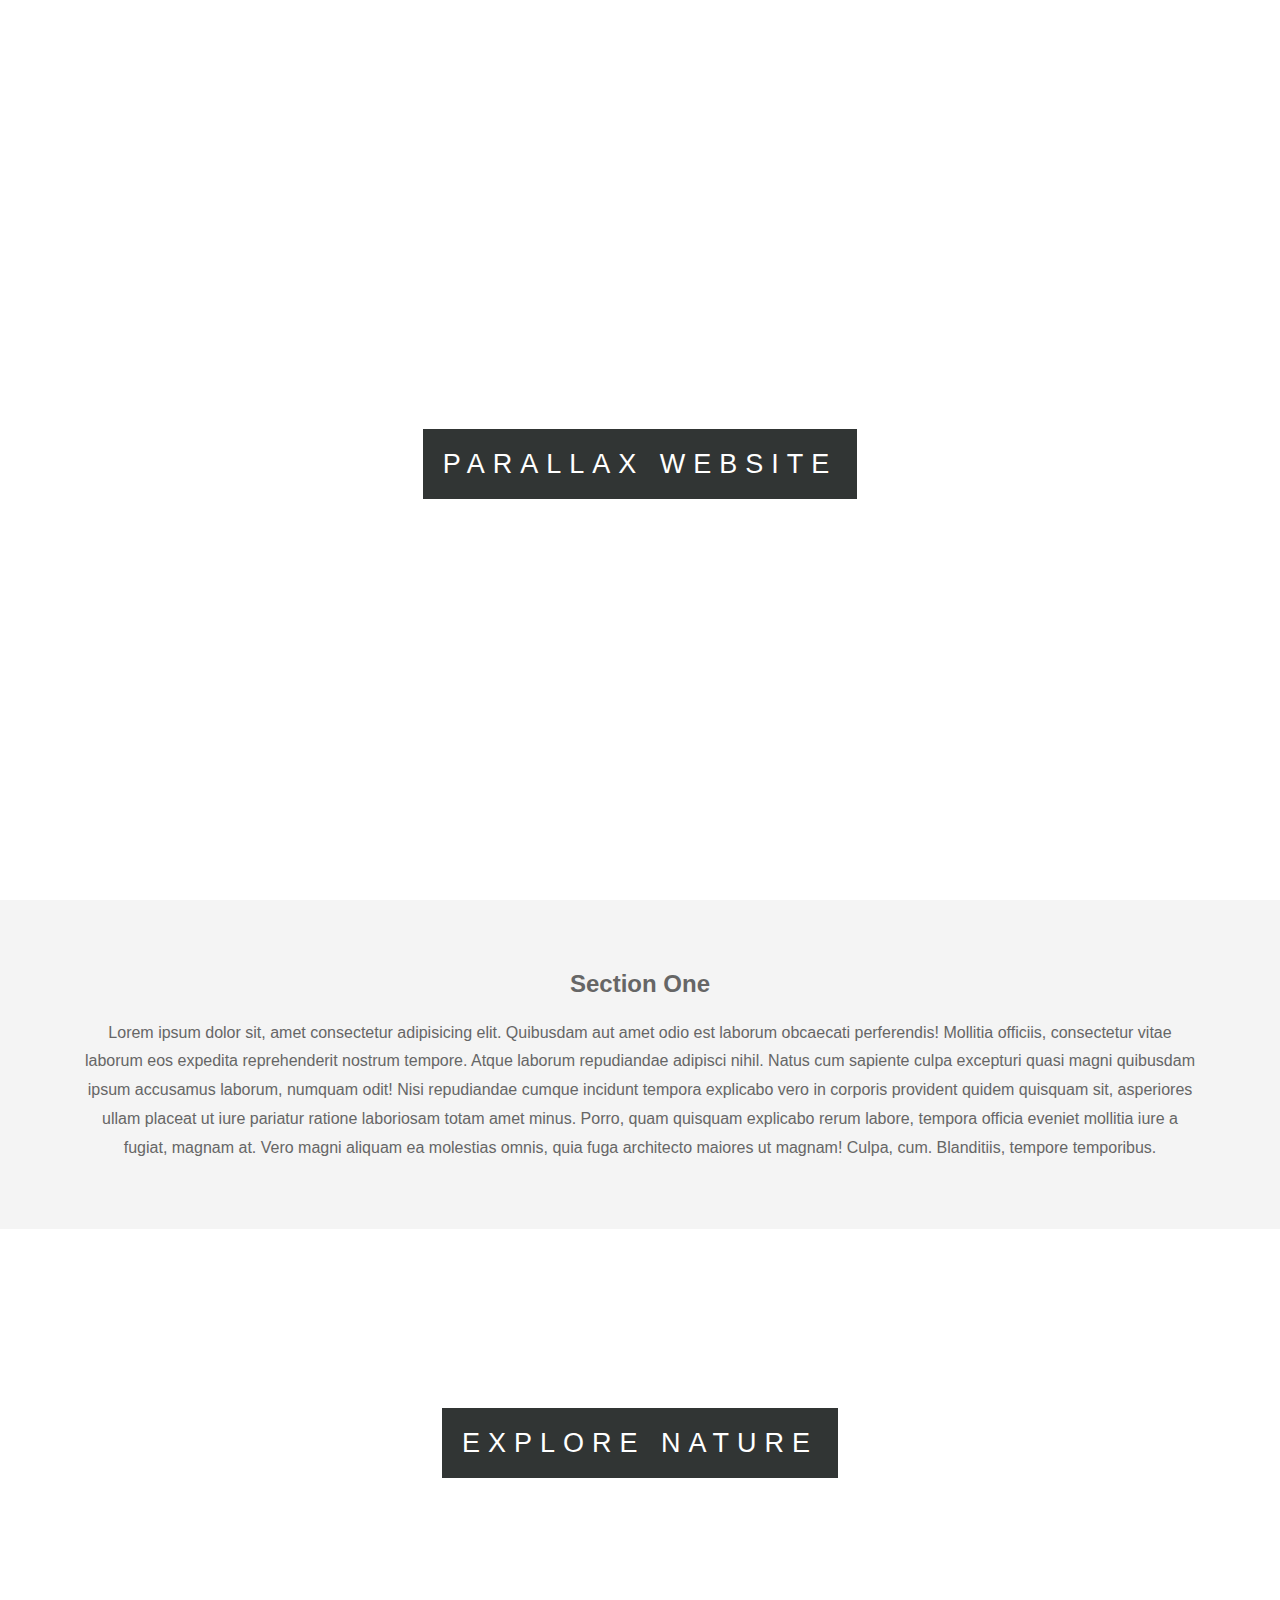
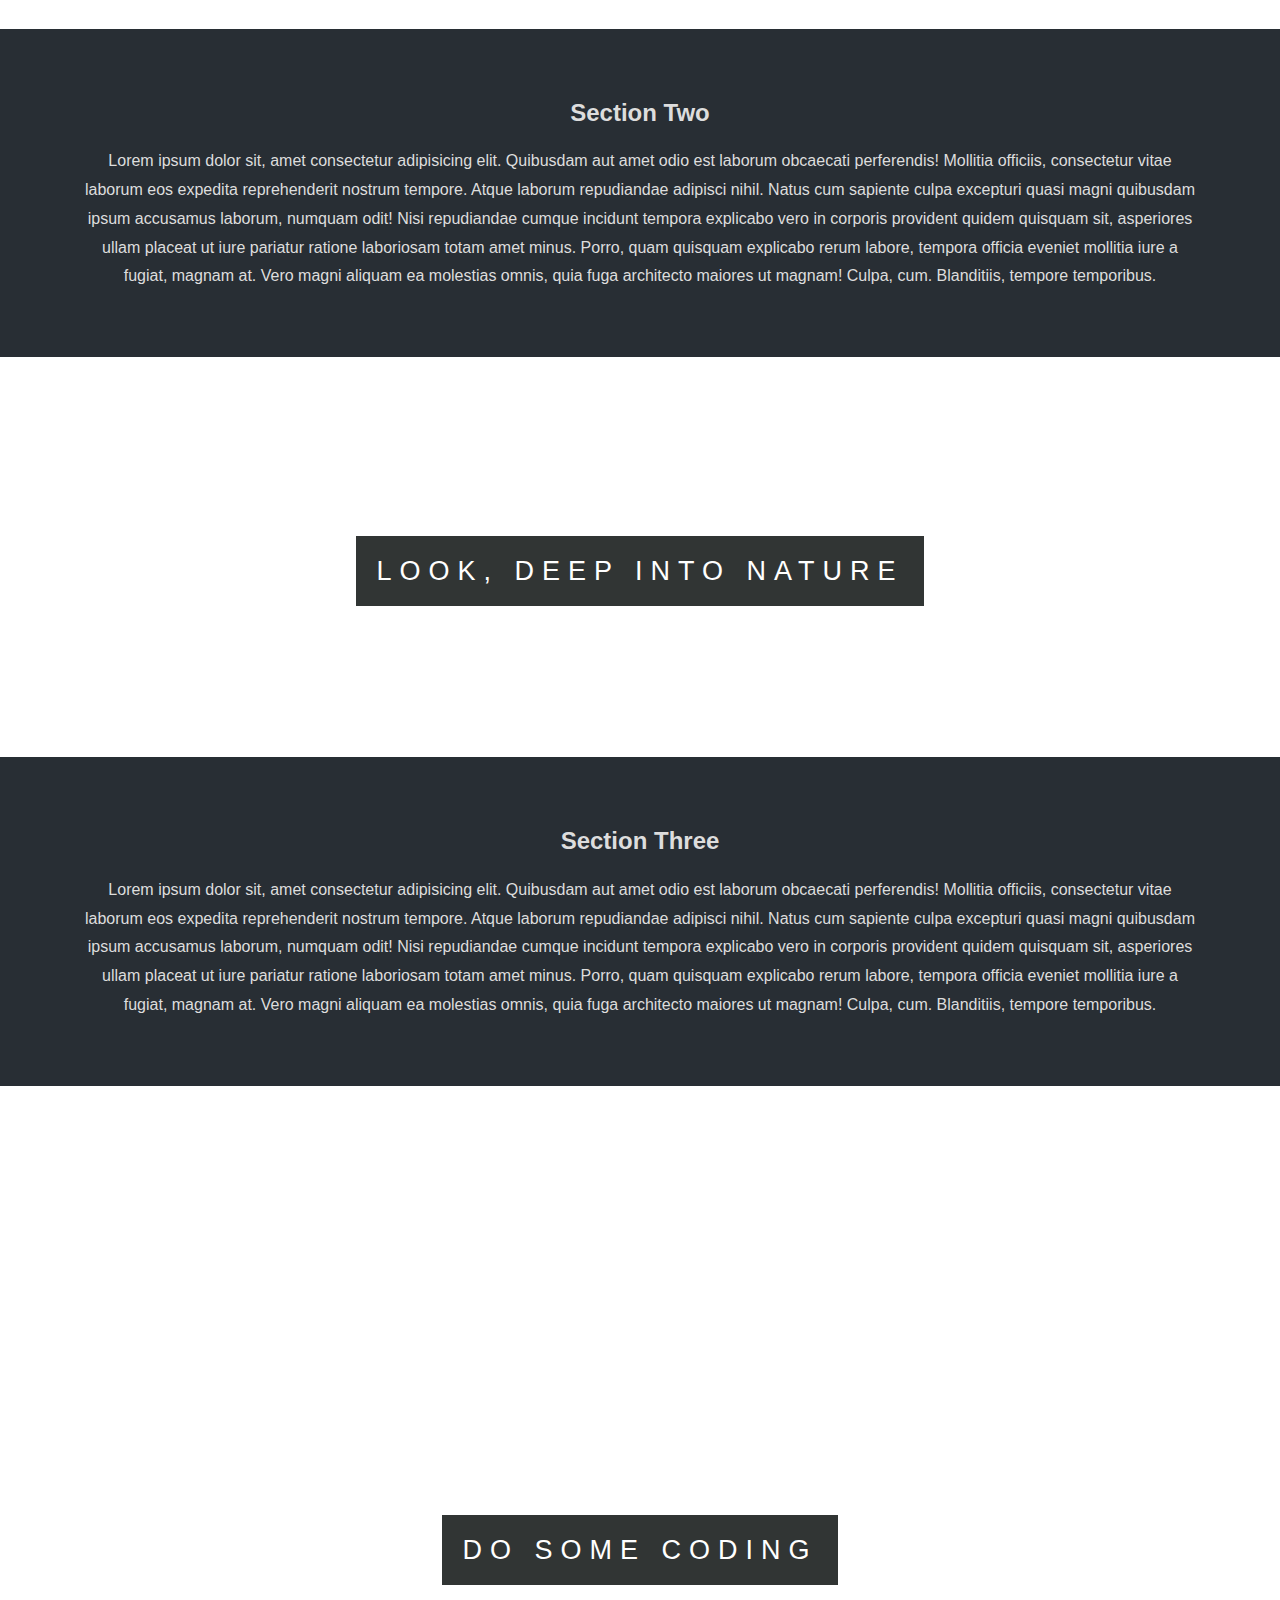
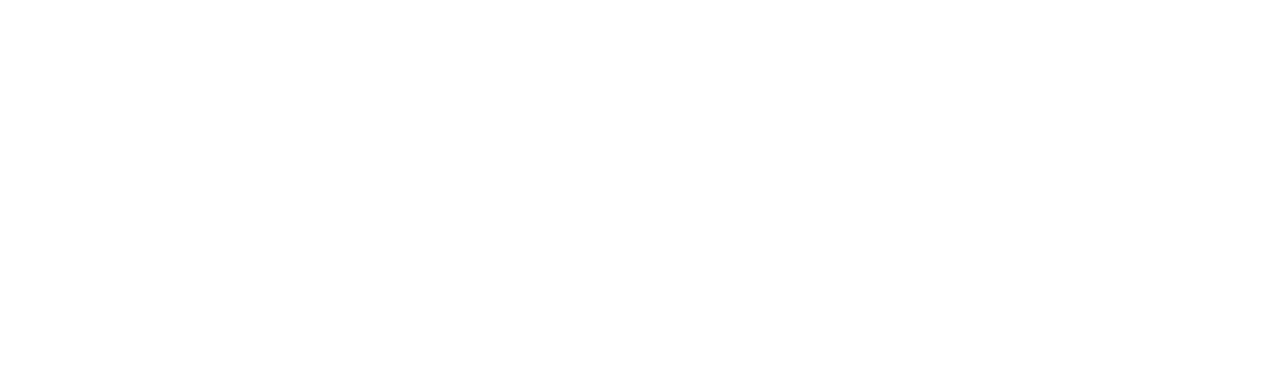
==== Project 3/index.html @ bd0bd9d5 "Initial commit" ====
<!DOCTYPE html>
<html lang="en">
  <head>
    <meta charset="UTF-8" />
    <meta http-equiv="X-UA-Compatible" content="IE=edge" />
    <meta name="viewport" content="width=device-width, initial-scale=1.0" />
    <title>Parallax Website</title>
    <link rel="stylesheet" href="style.css" />
  </head>
  <body>
    <section class="pimg1">
      <div class="ptext">
        <span class="textBg"> Parallax Website </span>
      </div>
    </section>
    <section class="section section-light">
      <h2>Section One</h2>
      <p>
        Lorem ipsum dolor sit, amet consectetur adipisicing elit. Quibusdam aut
        amet odio est laborum obcaecati perferendis! Mollitia officiis,
        consectetur vitae laborum eos expedita reprehenderit nostrum tempore.
        Atque laborum repudiandae adipisci nihil. Natus cum sapiente culpa
        excepturi quasi magni quibusdam ipsum accusamus laborum, numquam odit!
        Nisi repudiandae cumque incidunt tempora explicabo vero in corporis
        provident quidem quisquam sit, asperiores ullam placeat ut iure pariatur
        ratione laboriosam totam amet minus. Porro, quam quisquam explicabo
        rerum labore, tempora officia eveniet mollitia iure a fugiat, magnam at.
        Vero magni aliquam ea molestias omnis, quia fuga architecto maiores ut
        magnam! Culpa, cum. Blanditiis, tempore temporibus.
      </p>
    </section>
    <section class="pimg2">
      <div class="ptext">
        <span class="textBg"> Explore Nature</span>
      </div>
    </section>
    <section class="section section-dark">
      <h2>Section Two</h2>
      <p>
        Lorem ipsum dolor sit, amet consectetur adipisicing elit. Quibusdam aut
        amet odio est laborum obcaecati perferendis! Mollitia officiis,
        consectetur vitae laborum eos expedita reprehenderit nostrum tempore.
        Atque laborum repudiandae adipisci nihil. Natus cum sapiente culpa
        excepturi quasi magni quibusdam ipsum accusamus laborum, numquam odit!
        Nisi repudiandae cumque incidunt tempora explicabo vero in corporis
        provident quidem quisquam sit, asperiores ullam placeat ut iure pariatur
        ratione laboriosam totam amet minus. Porro, quam quisquam explicabo
        rerum labore, tempora officia eveniet mollitia iure a fugiat, magnam at.
        Vero magni aliquam ea molestias omnis, quia fuga architecto maiores ut
        magnam! Culpa, cum. Blanditiis, tempore temporibus.
      </p>
    </section>
    <section class="pimg3">
      <div class="ptext">
        <span class="textBg"> LOOK, DEEP INTO NATURE</span>
      </div>
    </section>
    <section class="section section-dark">
      <h2>Section Three</h2>
      <p>
        Lorem ipsum dolor sit, amet consectetur adipisicing elit. Quibusdam aut
        amet odio est laborum obcaecati perferendis! Mollitia officiis,
        consectetur vitae laborum eos expedita reprehenderit nostrum tempore.
        Atque laborum repudiandae adipisci nihil. Natus cum sapiente culpa
        excepturi quasi magni quibusdam ipsum accusamus laborum, numquam odit!
        Nisi repudiandae cumque incidunt tempora explicabo vero in corporis
        provident quidem quisquam sit, asperiores ullam placeat ut iure pariatur
        ratione laboriosam totam amet minus. Porro, quam quisquam explicabo
        rerum labore, tempora officia eveniet mollitia iure a fugiat, magnam at.
        Vero magni aliquam ea molestias omnis, quia fuga architecto maiores ut
        magnam! Culpa, cum. Blanditiis, tempore temporibus.
      </p>
    </section>
    <section class="pimg1">
      <div class="ptext">
        <span class="textBg"> Do Some Coding </span>
      </div>
    </section>
  </body>
</html>
---- Project 3/style.css ----
html,
body {
  height: 100%;
  margin: 0;
  font-size: 16px;
  font-family: "Lato", sans-serif;
  font-weight: 400;
  line-height: 1.8em;
  color: #666;
}
.pimg1 {
  background-image: url(images/image1.png);
  min-height: 100%;
}
.pimg2 {
  background-image: url(images/image2.png);
  min-height: 400px;
}
.pimg3 {
  background-image: url(images/image3.png);
  min-height: 400px;
}
.pimg1,
.pimg2,
.pimg3 {
  position: relative;
  background-position: center;
  background-size: cover;
  background-repeat: no-repeat;
  background-attachment: fixed;
}

.ptext {
  position: absolute;
  top: 50%;
  width: 100%;
  text-align: center;
  color: black;
  font-size: 27px;
  letter-spacing: 8px;
  text-transform: uppercase;
}
.textBg {
  background: #313534;
  color: #fff;
  padding: 20px;
}

.section {
  padding: 50px 80px;
  text-align: center;
}
.section-light {
  background-color: #f4f4f4;
  color: #666;
}
.section-dark {
  background-color: #282e34;
  color: #ddd;
}
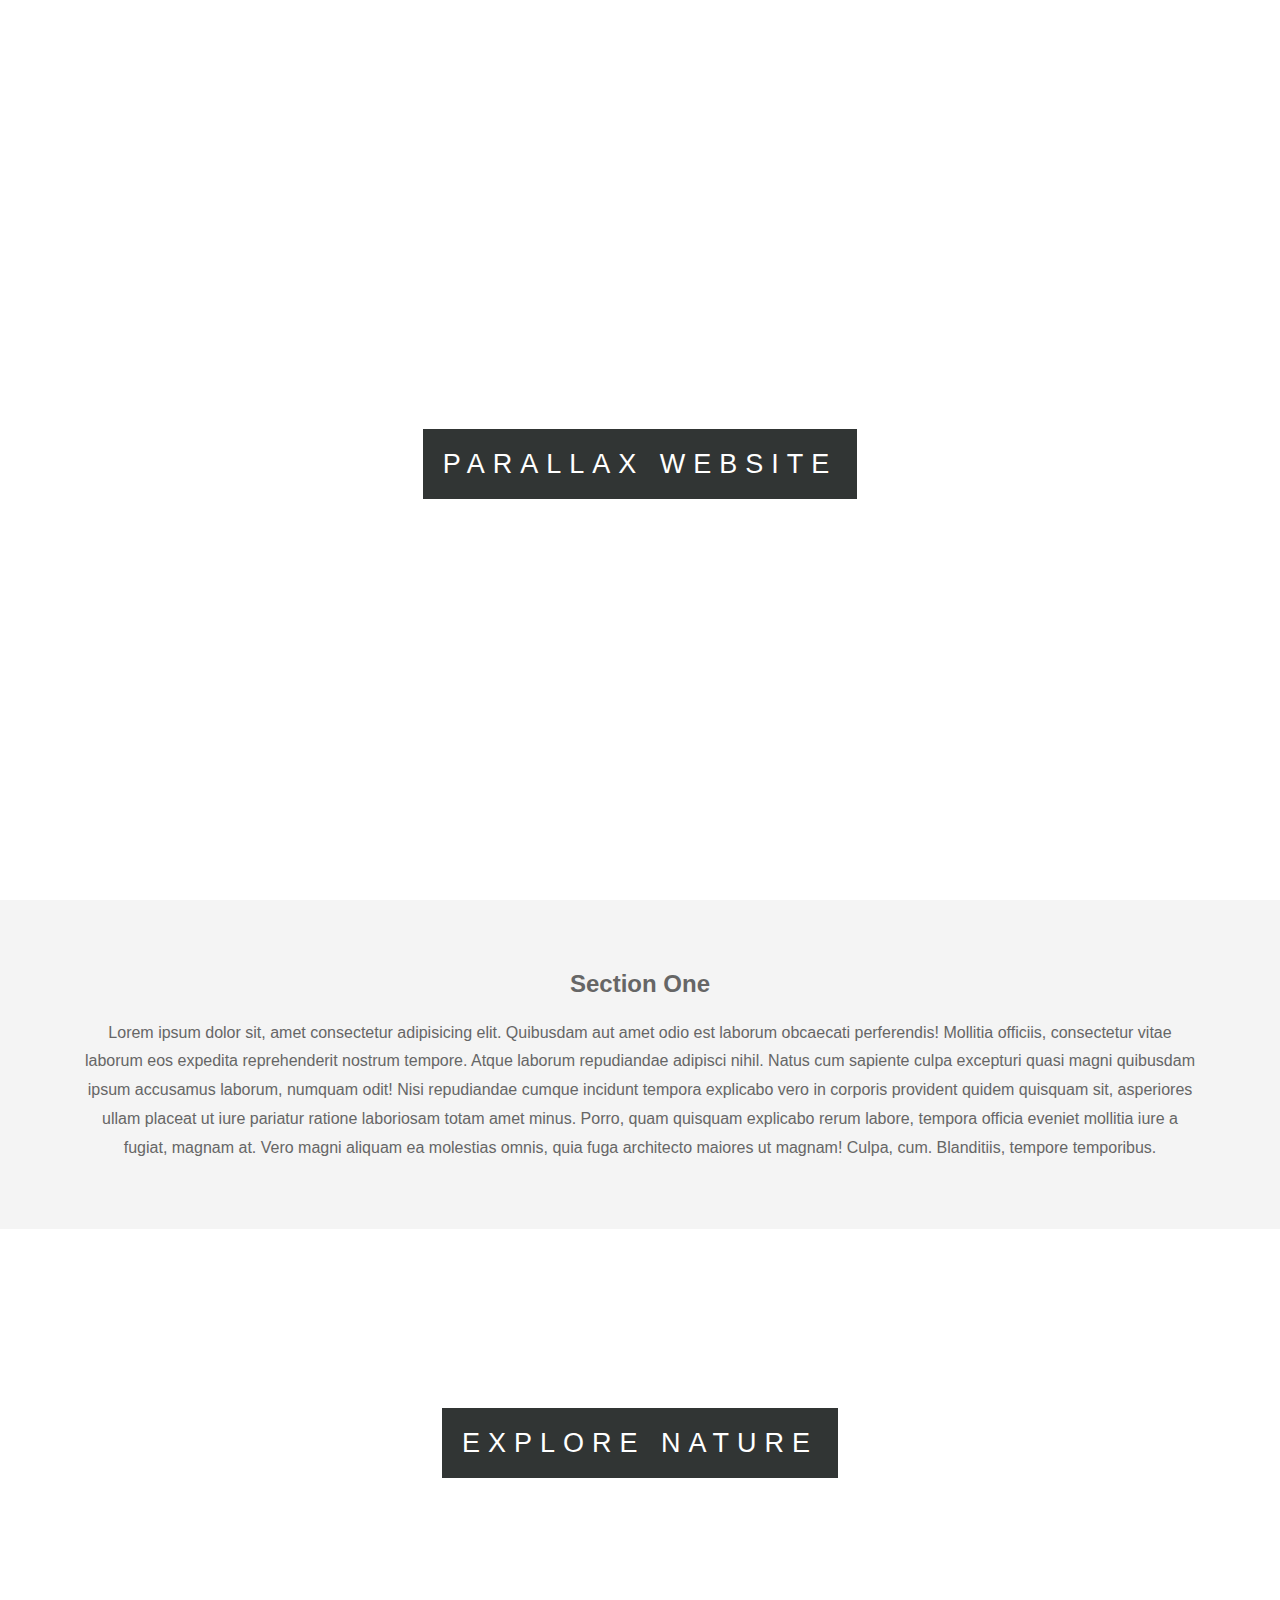
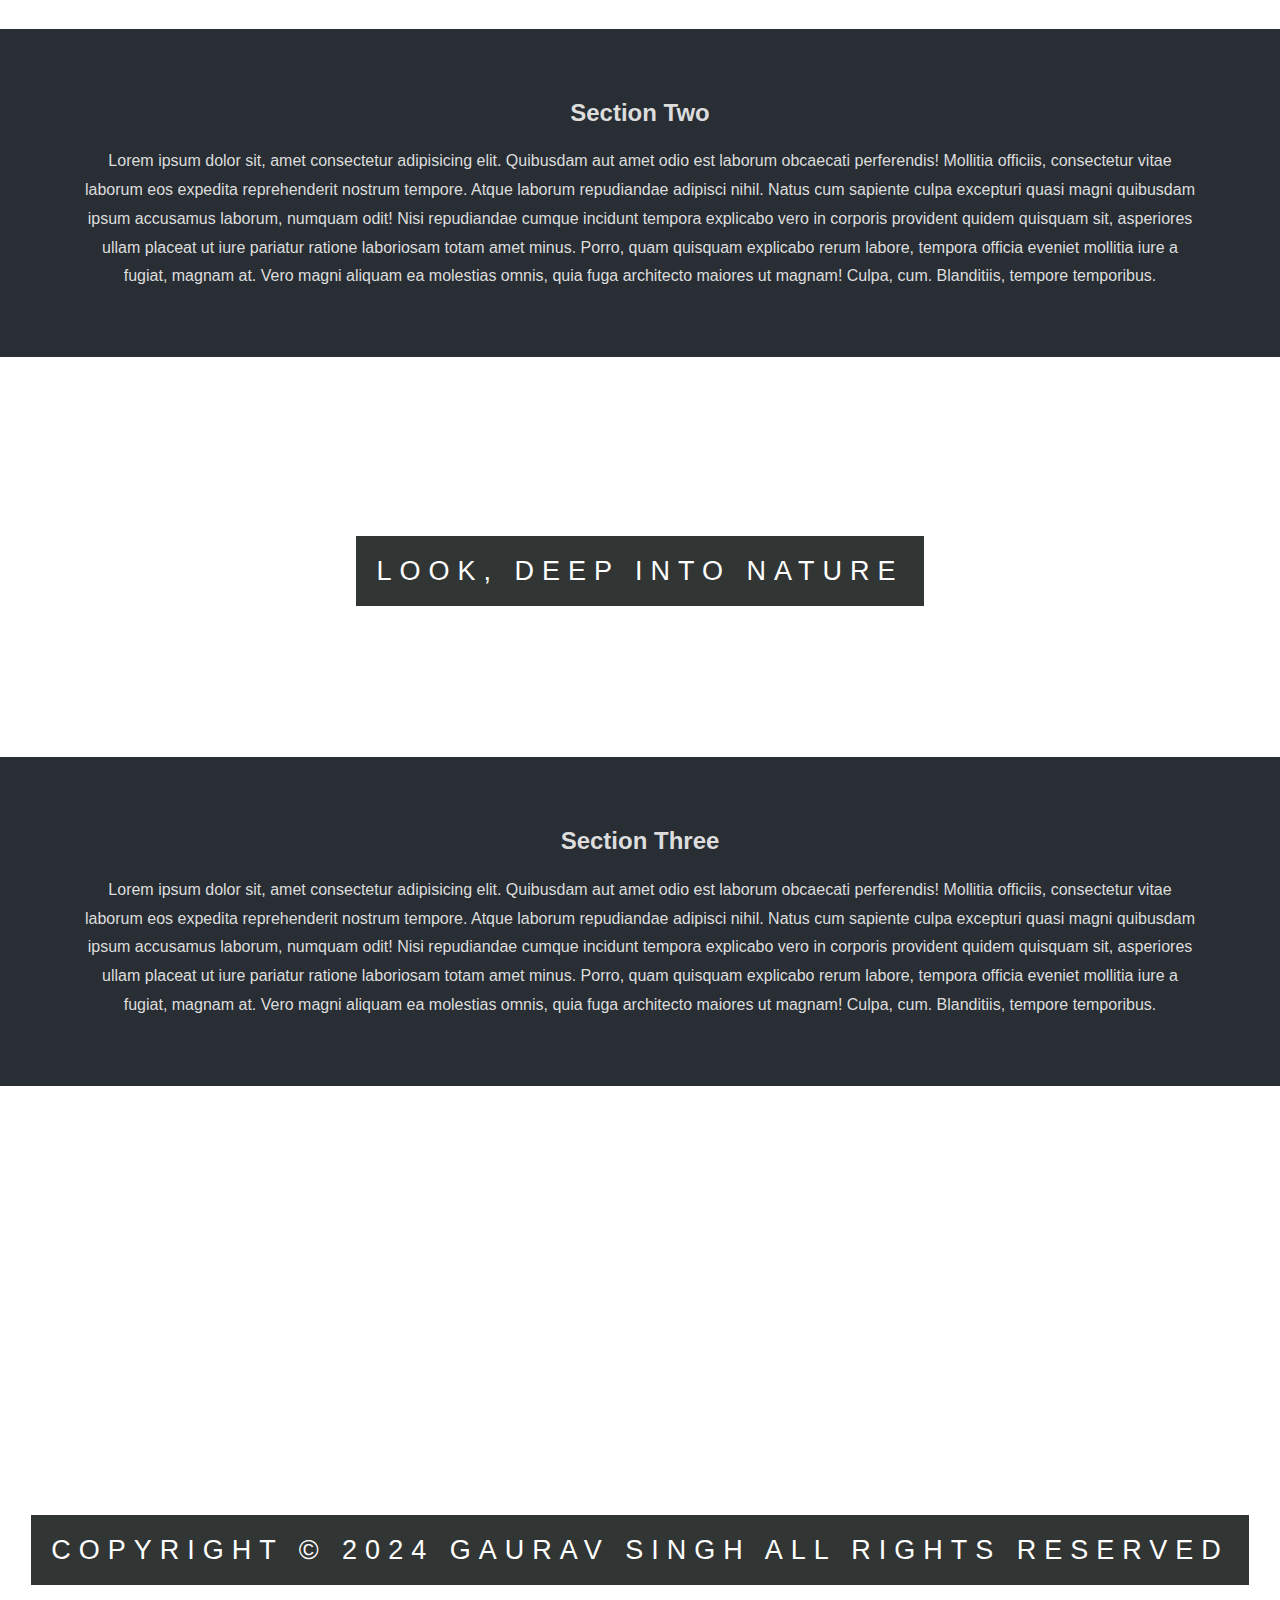
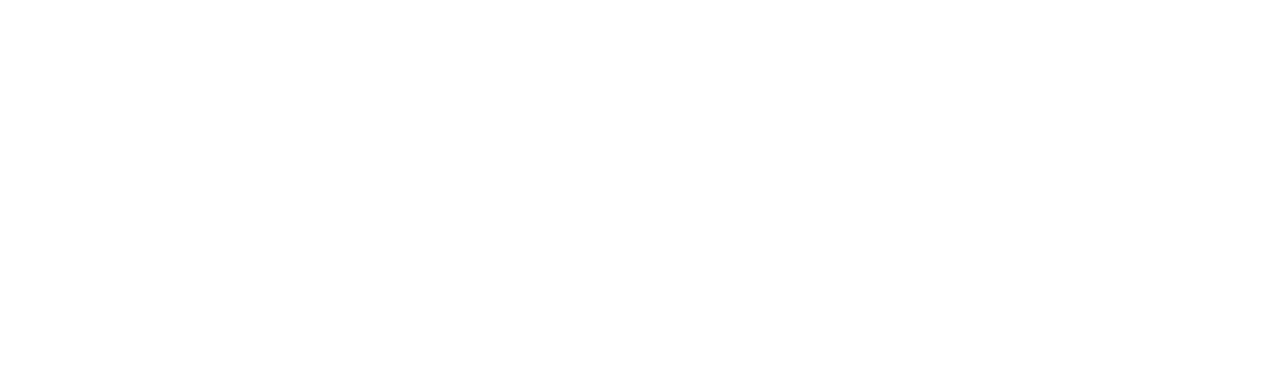
==== commit f6cdddc2: "Linking-Projects" ====
--- a/Project 3/index.html
+++ b/Project 3/index.html
@@ -73,7 +73,9 @@
     </section>
     <section class="pimg1">
       <div class="ptext">
-        <span class="textBg"> Do Some Coding </span>
+        <span class="textBg">
+          Copyright © 2024 Gaurav Singh All Rights Reserved
+        </span>
       </div>
     </section>
   </body>
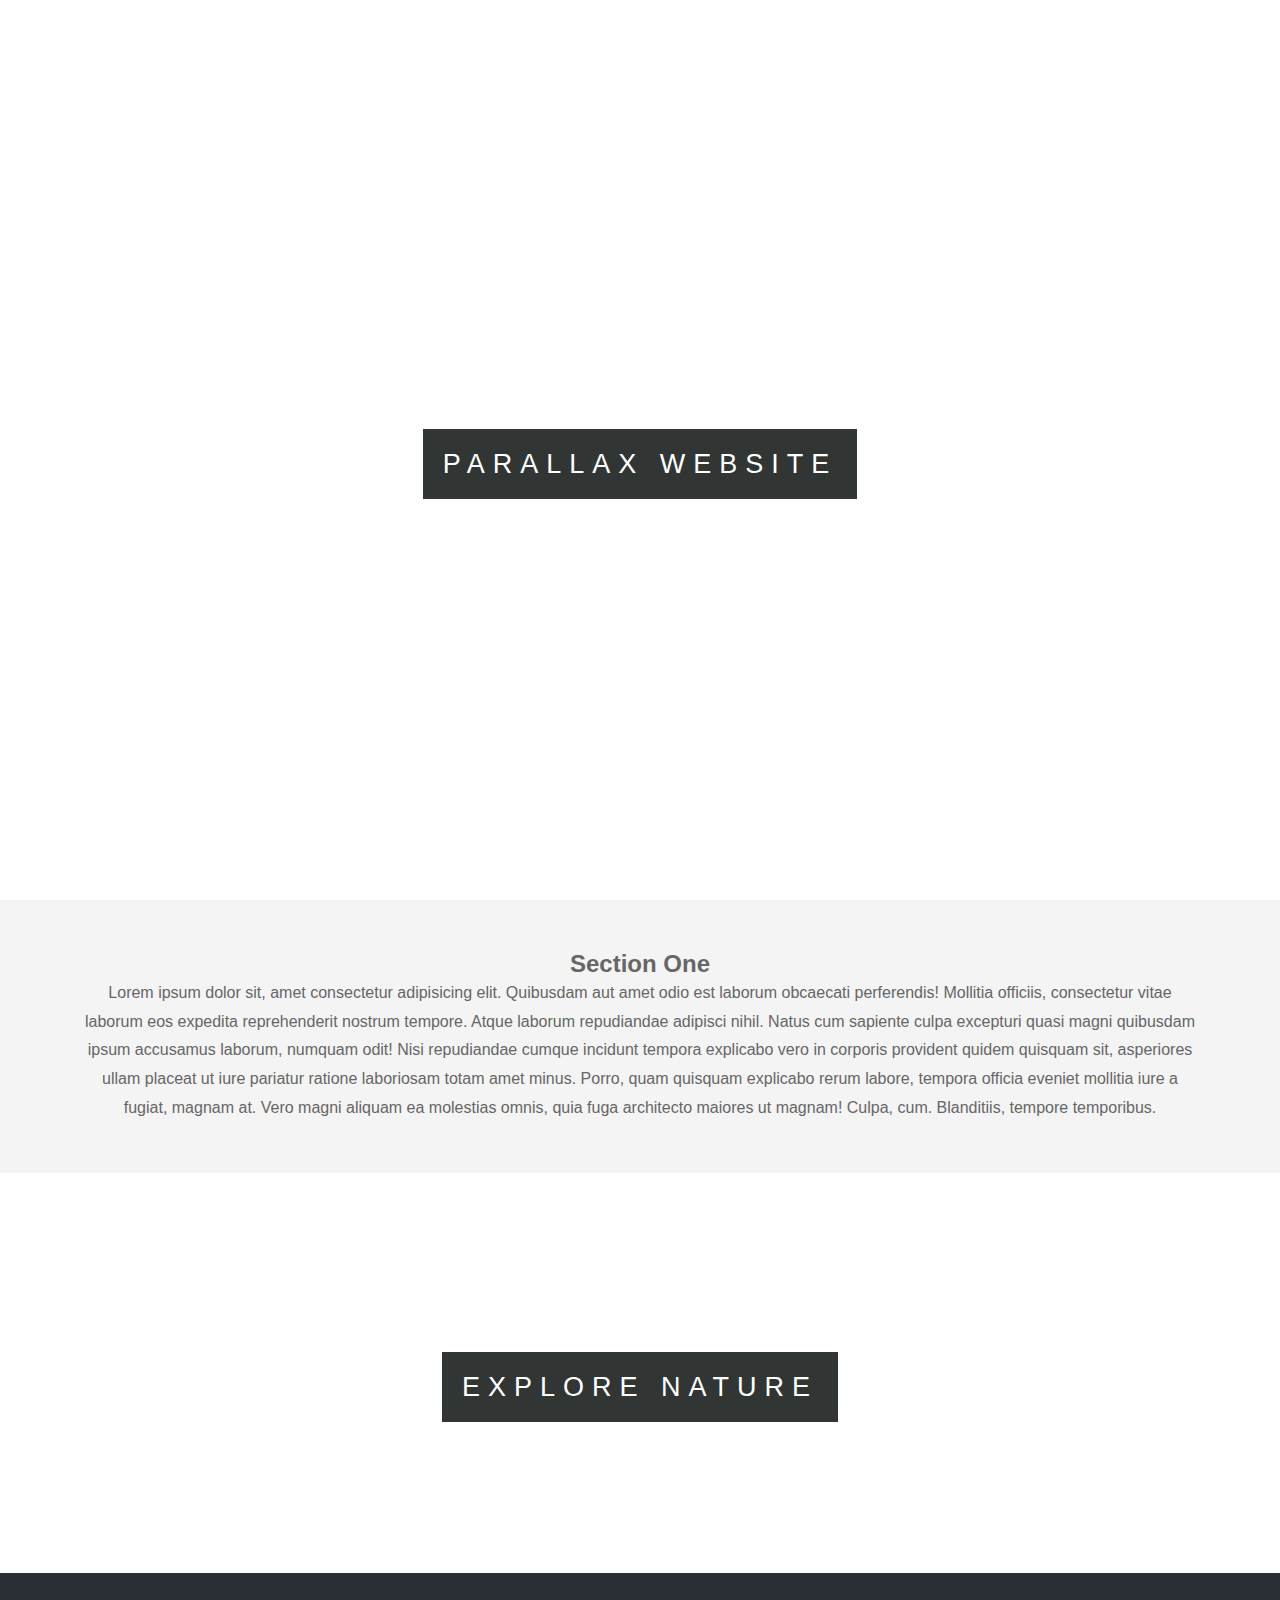
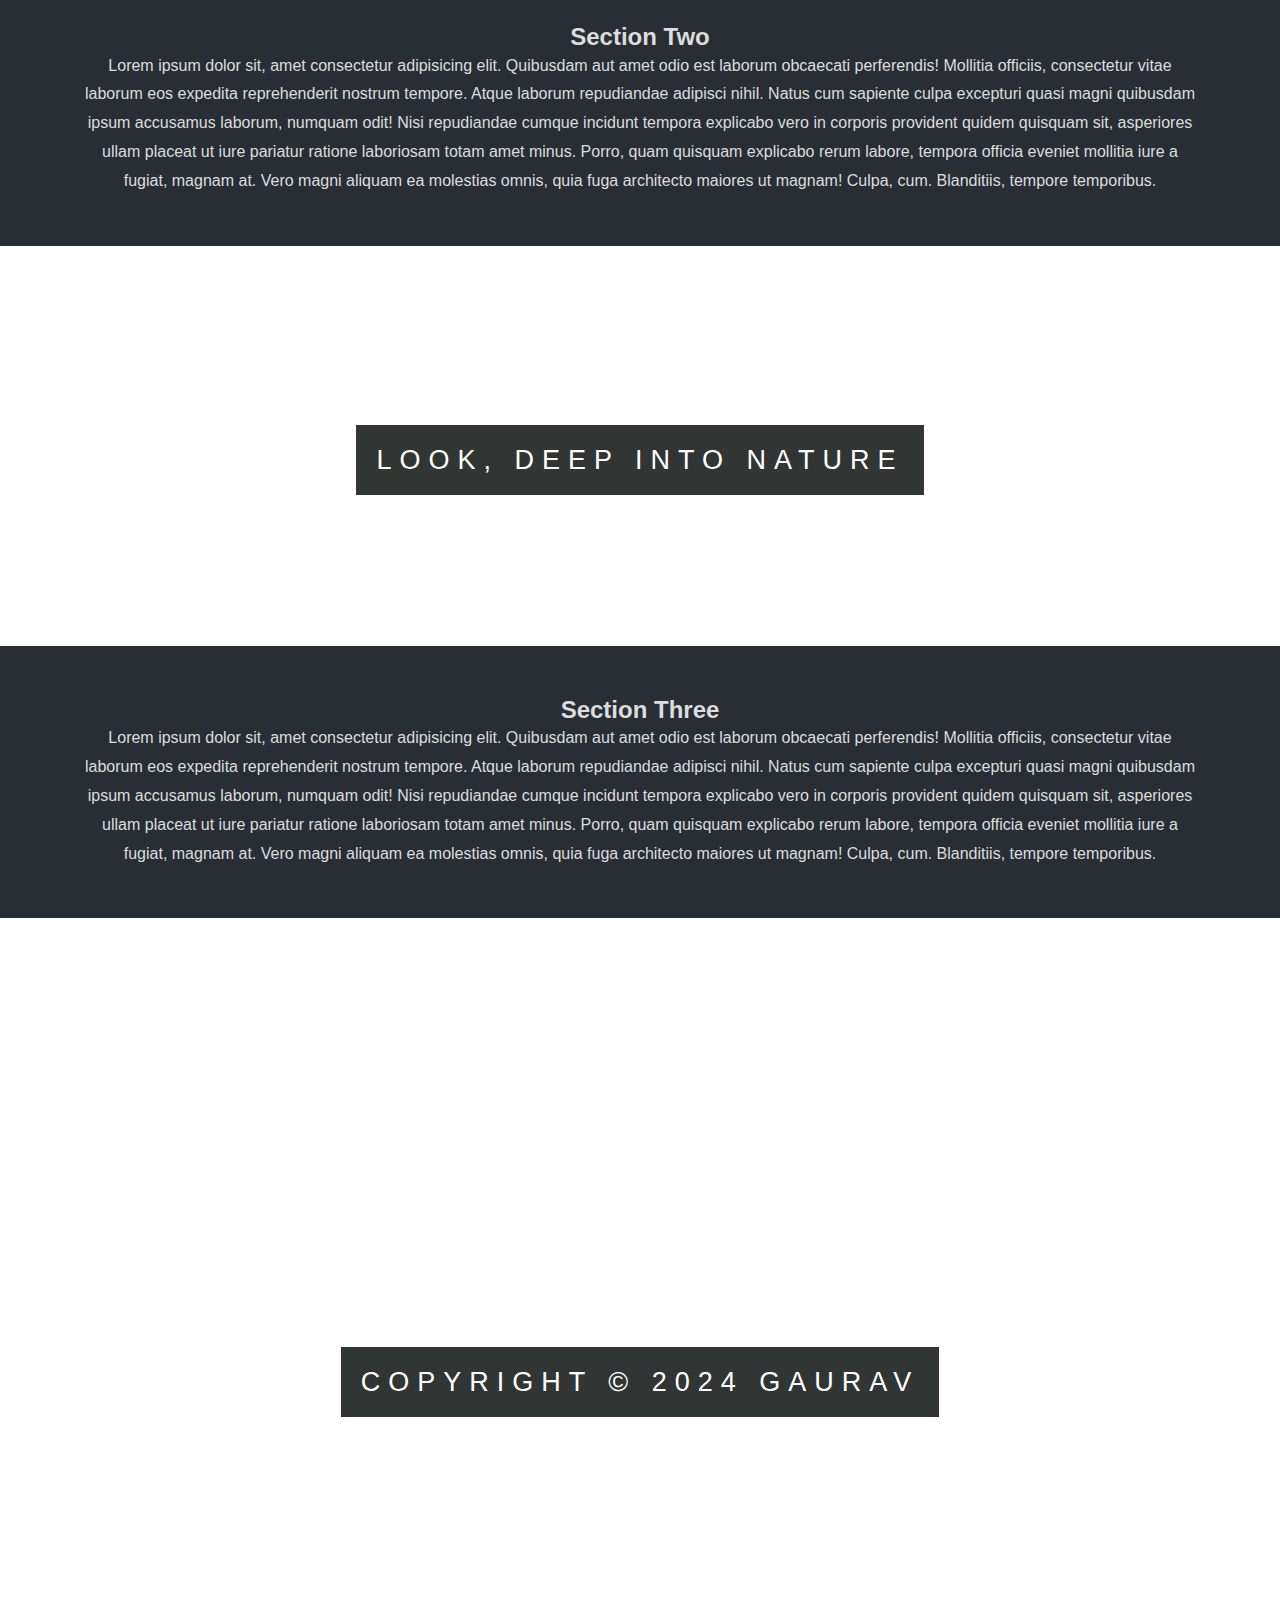
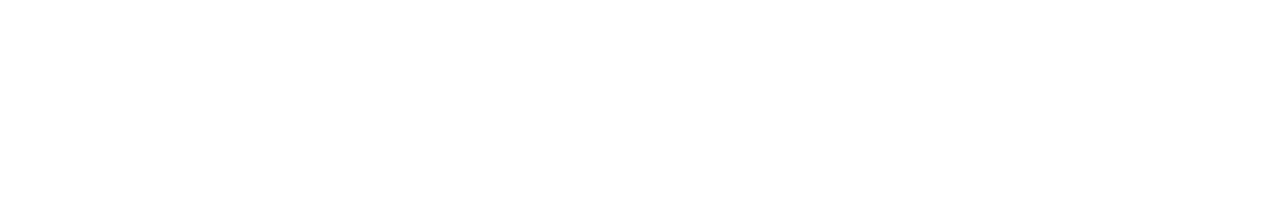
==== commit cc16a7ed: "Project3-Responsive" ====
--- a/Project 3/index.html
+++ b/Project 3/index.html
@@ -73,9 +73,7 @@
     </section>
     <section class="pimg1">
       <div class="ptext">
-        <span class="textBg">
-          Copyright © 2024 Gaurav Singh All Rights Reserved
-        </span>
+        <span class="textBg"> Copyright © 2024 Gaurav</span>
       </div>
     </section>
   </body>
--- a/Project 3/style.css
+++ b/Project 3/style.css
@@ -1,3 +1,10 @@
+/* General reset and container styles */
+* {
+  margin: 0;
+  padding: 0;
+  box-sizing: border-box;
+}
+
 html,
 body {
   height: 100%;
@@ -8,18 +15,23 @@
   line-height: 1.8em;
   color: #666;
 }
+
+/* Parallax image sections */
 .pimg1 {
   background-image: url(images/image1.png);
   min-height: 100%;
 }
+
 .pimg2 {
   background-image: url(images/image2.png);
   min-height: 400px;
 }
+
 .pimg3 {
   background-image: url(images/image3.png);
   min-height: 400px;
 }
+
 .pimg1,
 .pimg2,
 .pimg3 {
@@ -30,6 +42,7 @@
   background-attachment: fixed;
 }
 
+/* Text overlay for parallax images */
 .ptext {
   position: absolute;
   top: 50%;
@@ -40,21 +53,48 @@
   letter-spacing: 8px;
   text-transform: uppercase;
 }
+
 .textBg {
   background: #313534;
   color: #fff;
   padding: 20px;
 }
 
+/* Section styles */
 .section {
   padding: 50px 80px;
   text-align: center;
 }
+
 .section-light {
   background-color: #f4f4f4;
   color: #666;
 }
+
 .section-dark {
   background-color: #282e34;
   color: #ddd;
 }
+
+/* Media queries for responsiveness */
+@media (max-width: 768px) {
+  .ptext {
+    font-size: 20px;
+    letter-spacing: 5px;
+  }
+
+  .section {
+    padding: 40px 20px;
+  }
+}
+
+@media (max-width: 480px) {
+  .ptext {
+    font-size: 16px;
+    letter-spacing: 3px;
+  }
+
+  .section {
+    padding: 30px 10px;
+  }
+}
